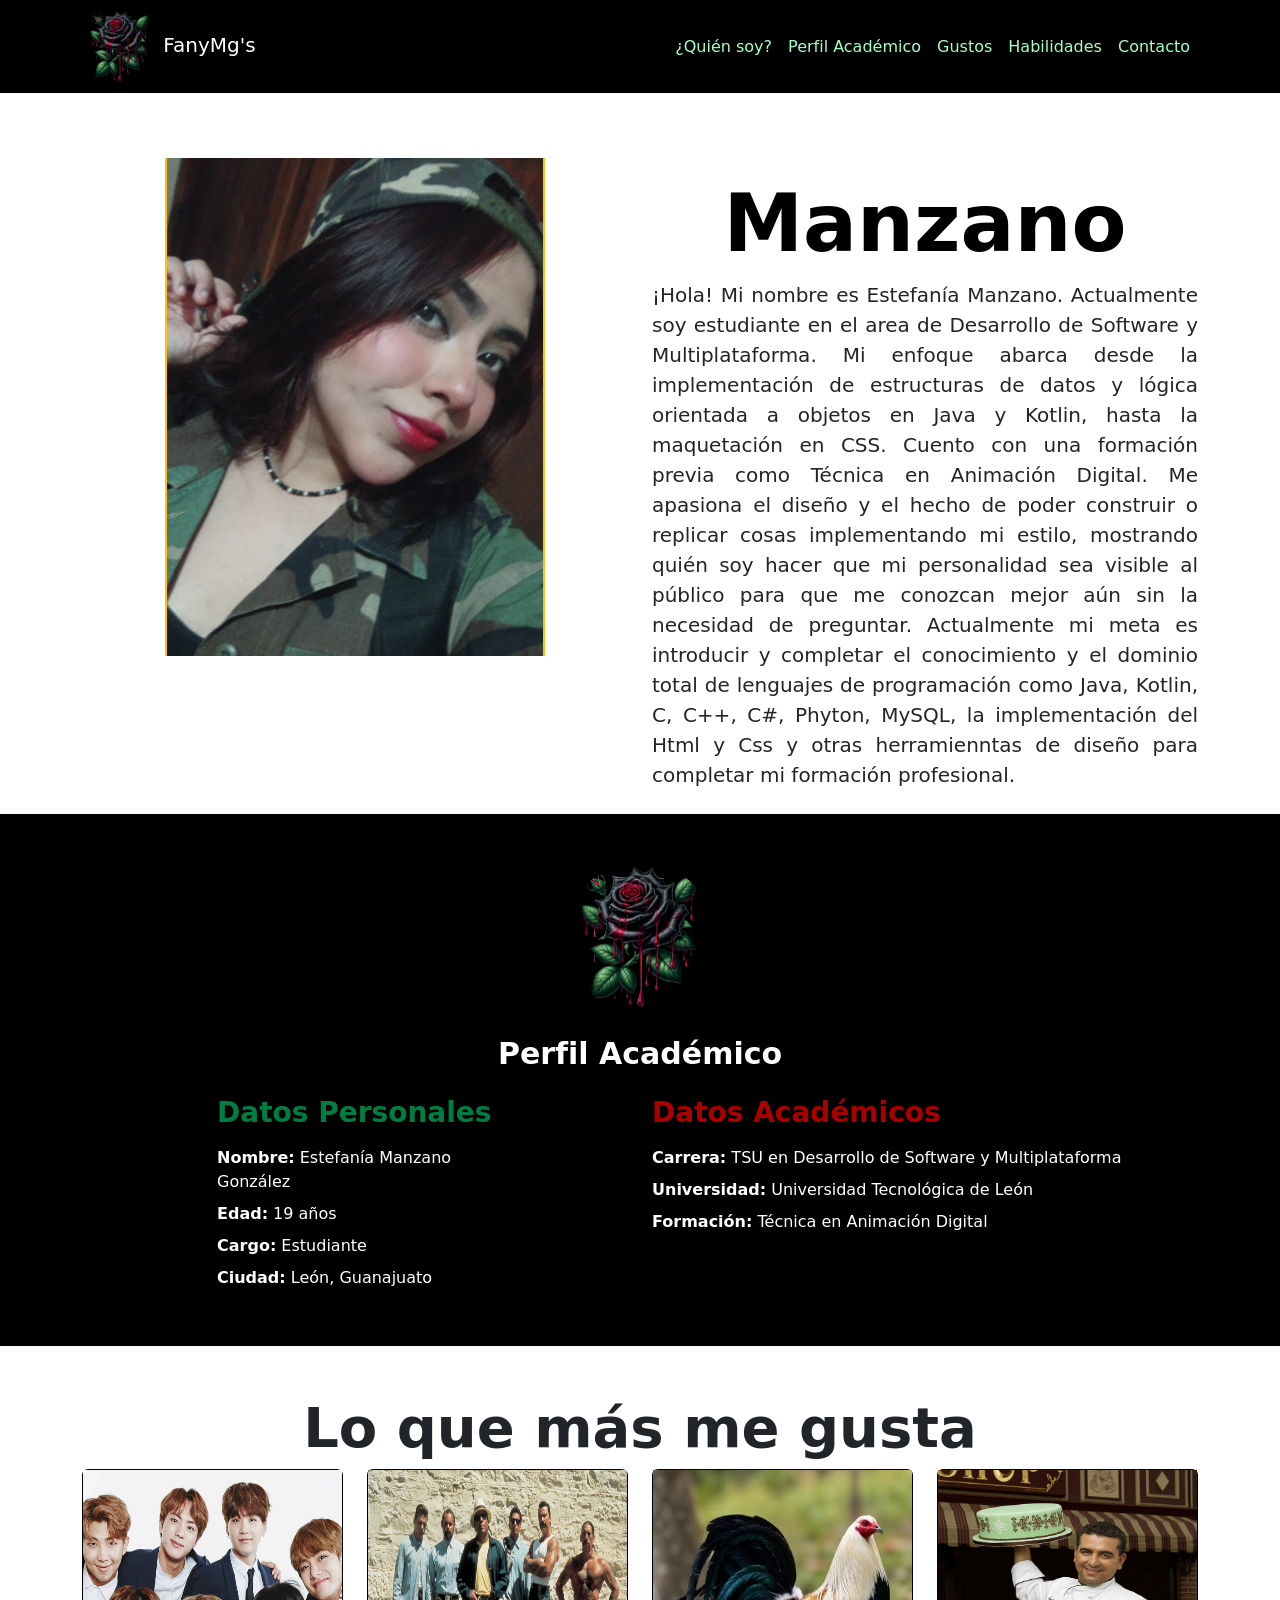
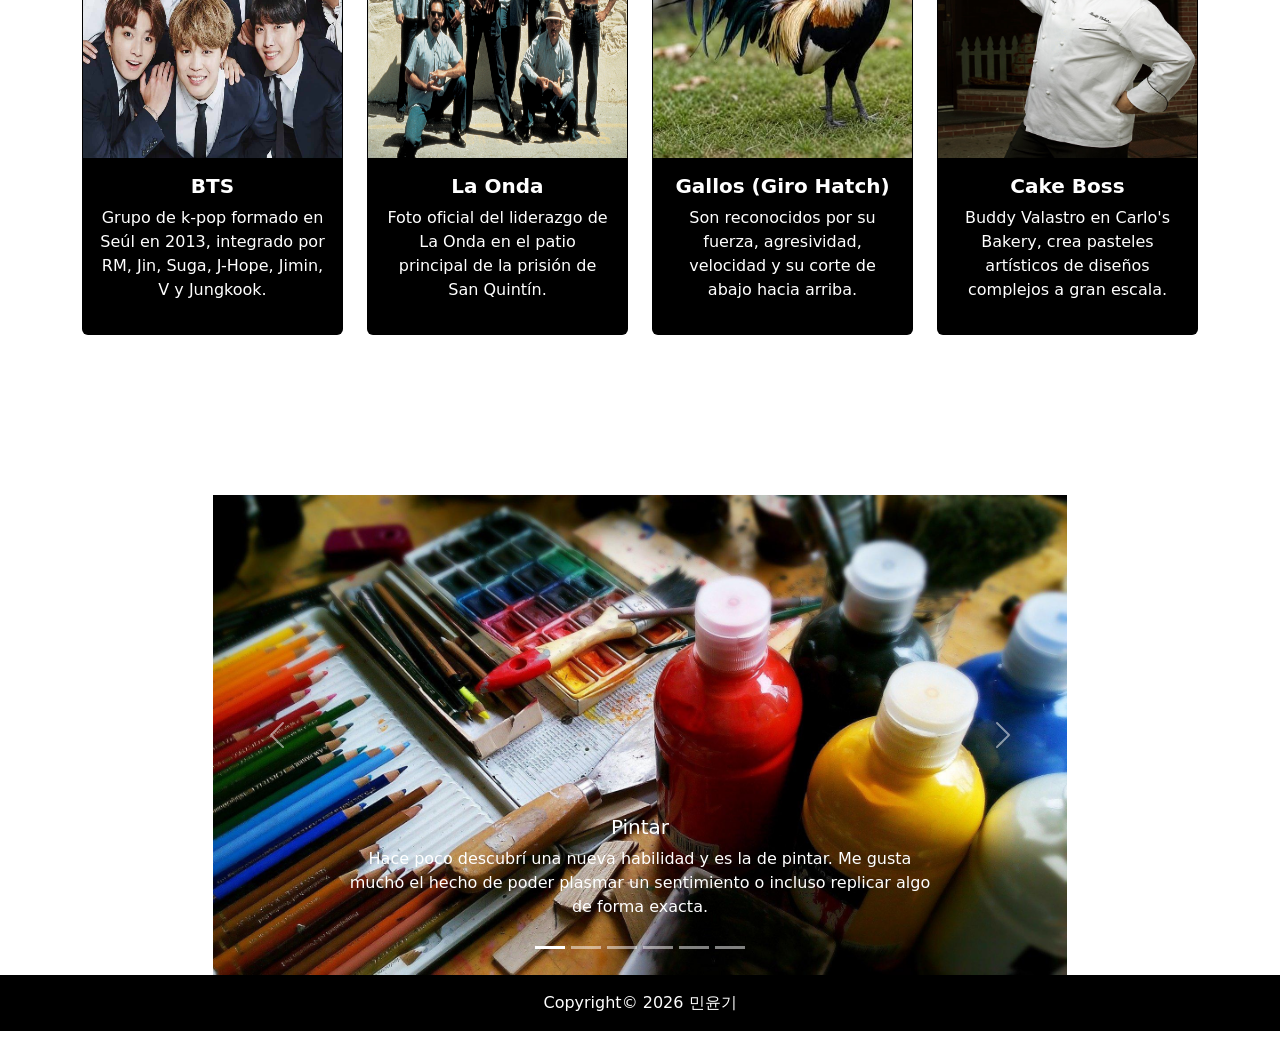
==== index.html @ 8210006c "Entrega del portafolio personal" ====
<!DOCTYPE html>
<html lang="es">

<head>
    <meta charset="UTF-8">
    <meta name="viewport" content="width=device-width, initial-scale=1.0">
    <!--<link href="https://cdn.jsdelivr.net/npm/bootstrap@5.3.8/dist/css/bootstrap.min.css" rel="stylesheet" integrity="sha384-sRIl4kxILFvY47J16cr9ZwB07vP4J8+LH7qKQnuqkuIAvNWLzeN8tE5YBujZqJLB" crossorigin="anonymous">-->
    <link rel="stylesheet" href="css/bootstrap.min.css">
    <link rel="stylesheet" href="css/estilos.css">
    <link rel="shortcut icon" href="iconos/flor.ico" type="image/x-icon">
    <title>FanyMg's</title>
</head>

<body>
    <!--<script src="https://cdn.jsdelivr.net/npm/bootstrap@5.3.8/dist/js/bootstrap.bundle.min.js" integrity="sha384-FKyoEForCGlyvwx9Hj09JcYn3nv7wiPVlz7YYwJrWVcXK/BmnVDxM+D2scQbITxI" crossorigin="anonymous"></script>-->
    <script src="js/bootstrap.min.js"></script>
    <header class="navbar navbar-expand-lg bg-black py-1 navbar-dark fixed-top">
        <nav class="container">
            <a class="navbar-brand" href="#">
                <img src="imagenes/flor.png" alt="Logo" class="d-inline-block align-text-middle logotipo">
                FanyMg's
            </a>
            <button class="navbar-toggler" type="button" data-bs-toggle="collapse" data-bs-target="#navbarNavAltMarkup"
                aria-controls="navbarNavAltMarkup" aria-expanded="false" aria-label="Toggle navigation">
                <span class="navbar-toggler-icon"></span>
            </button>
            <div class="collapse navbar-collapse" id="navbarNavAltMarkup">
                <div class="navbar-nav ms-auto">
                    <a class="nav-link" href="#quien">¿Quién soy?</a>
                    <a class="nav-link" href="#perfil">Perfil Académico</a>
                    <a class="nav-link" href="#gustos">Gustos</a>
                    
                    <a class="nav-link" href="#habilidades">Habilidades</a>
                    <a class="nav-link" href="contacto.html">Contacto</a>
                </div>
            </div>
        </nav>
    </header>

    <section id="quien" class="container py-2 pt-5">
        <div class="row">
            <figure class="col-lg-6 col-md-10 offset-md-1 offset-lg-0">
                <img src="imagenes/yo2.jpg" alt="yo"
                    class="image-yo img-fluid border-start border-end border-2 border-warning " id="yopi">
            </figure>
            
            <article class="col-lg-6 col-md-10 offset-md-1 offset-lg-0 pt-md-5 text-center text-lg-end">
                <h1 class="display-4 fw-bold text-black text-center" id="h1">Manzano</h1>
                <p id="parrafo" class="collapse d-lg-block ">¡Hola! Mi nombre es Estefanía Manzano.
                    Actualmente soy estudiante en el area de Desarrollo de Software y Multiplataforma.
                    Mi enfoque abarca desde la implementación de estructuras de datos y lógica orientada a objetos en
                    Java y Kotlin, hasta la maquetación en CSS.

                    Cuento con una formación previa como Técnica en Animación Digital.
                    Me apasiona el diseño y el hecho de poder construir o replicar cosas implementando mi estilo,
                     mostrando quién soy hacer que mi personalidad sea visible al público para que me conozcan mejor aún sin la necesidad de preguntar.
                    Actualmente mi meta es introducir y completar el conocimiento y el dominio total de lenguajes de
                    programación como Java, Kotlin, C, C++, C#, Phyton, MySQL, la implementación del Html y Css y otras
                    herramienntas de diseño para completar mi formación profesional.</p>
                <a class="btn btn-primary d-lg-none" data-bs-toggle="collapse" href="#parrafo" role="button"
                    aria-expanded="false" aria-controls="parrafo">
                    Leer más...
                </a>
            </article>
        </div>
    </section>

    <section id="perfil" class="bg-black text-center text-white py-5 pt-5">
        <article class="container">
            <img src="imagenes/flor.png" alt="miPerfil" class="img-fluid rounded-circle mb-4 d-none d-lg-inline" id="florcilla">
             <h1 class="fw-bold text-white text-center mb-4" id="pa">Perfil Académico</h1>
              <div class="row">
                 <article class="col-lg-5 col-md-6 mb-4 mb-md-0 text-center text-lg-start" id="cpersonal">
                    <h3 class="fw-bold mb-3" id="Dper">Datos Personales</h3>
                        <p class="mb-2"><span class="fw-bold">Nombre:</span> Estefanía Manzano González</p>
                        <p class="mb-2"><span class="fw-bold">Edad:</span> 19 años</p>
                        <p class="mb-2"><span class="fw-bold">Cargo:</span> Estudiante</p>
                        <p class="mb-2"><span class="fw-bold">Ciudad:</span> León, Guanajuato</p>
                </article>
                <article class="col-lg-6 col-md-6 text-center text-lg-start" id="cAcademico">
                    <h3 class="fw-bold mb-3" id="DatosA">Datos Académicos</h3>
                        <p class="mb-2"><span class="fw-bold">Carrera:</span> TSU en Desarrollo de Software y Multiplataforma</p>
                        <p class="mb-2"><span class="fw-bold">Universidad:</span> Universidad Tecnológica de León</p>
                        <p class="mb-2"><span class="fw-bold">Formación:</span> Técnica en Animación Digital</p>
                </article>
            </div>
        </article>
    </section>

     <!-- BTS -->
    <section id="gustos" class="container py-5 pt-5">
        <h1 class="display-4 fw-bold text-center text-info-black">Lo que más me gusta</h1>
        <div class="row">
            <article class="col-10 offset-1 col-md-6 offset-md-0 col-lg-3">
                <div class="card bg-black">
                    <img src="imagenes/bts.jpg" class="image-bt" alt="BTS">
                    <div class="card-body">
                        <h5 class="card-title fw-bold text-start text-lg-center text-white">BTS</h5>
                        <p class="card-text d-none d-lg-flex text-center text-white">
                            Grupo de k-pop formado en Seúl en 2013,
                             integrado por RM, Jin, Suga, J-Hope, Jimin, V y Jungkook.
                        </p>
                        <a href="#" class="btn btn-primary d-lg-none" data-bs-toggle="modal"
                            data-bs-target="#bts">jk</a>

                    </div>
                </div>
            </article>

            <!-- VL -->
            <article class="col-10 offset-1 col-md-6 offset-md-0 col-lg-3">
                <div class="card bg-black">
                    <img src="imagenes/VL.jpg" class="image-vl" alt="VL">
                    <div class="card-body">
                        <h5 class="card-title fw-bold text-start text-lg-center text-white">La Onda</h5>
                        <p class="card-text d-none d-lg-flex text-center text-white">
                            Foto oficial del liderazgo de La Onda en el patio principal de la prisión de San Quintín.
                        </p>
                        <a href="#" class="btn btn-primary d-lg-none" data-bs-toggle="modal"
                            data-bs-target="#vl">VL</a>
                    </div>
                </div>
            </article>

             <!-- gallo -->

            <article class="col-10 offset-1 col-md-6 offset-md-0 col-lg-3">
                <div class="card bg-black">
                    <img src="imagenes/gallo.jpg" class="image-gr" alt="gallo">
                    <div class="card-body">
                        <h5 class="card-title fw-bold text-start text-lg-center text-white">Gallos (Giro Hatch)</h5>
                        <p class="card-text d-none d-lg-flex text-center text-white">
                            Son reconocidos por su fuerza, agresividad,
                             velocidad y su corte de abajo hacia arriba.
                        </p>
                        <a href="#" class="btn btn-primary d-lg-none" data-bs-toggle="modal"
                            data-bs-target="#giro">giro</a>

                    </div>
                </div>
            </article>

            <!-- CAKE -->
            <article class="col-10 offset-1 col-md-6 offset-md-0 col-lg-3">
                <div class="card bg-black">
                    <img src="imagenes/bob.jpg" class="image-cb" alt="CB">
                    <div class="card-body">
                        <h5 class="card-title fw-bold text-start text-lg-center text-white">Cake Boss</h5>
                        <p class="card-text d-none d-lg-flex text-center text-white">
                            Buddy Valastro en Carlo's Bakery, crea pasteles artísticos de diseños complejos a gran escala.
                        </p>
                        <a href="#" class="btn btn-primary d-lg-none" data-bs-toggle="modal"
                            data-bs-target="#cb">CB</a>
                    </div>
                </div>
            </article>

        </div>
    </section>
   
    <section id="habilidades">
         <h1 class="display-4 fw-bold text-white text-center" id="h1">Habilidades</h1>
        <div id="carrusel" class="carousel slide mt-3 col-8 offset-2">
            <div class="carousel-indicators">
                <button type="button" data-bs-target="#carrusel" data-bs-slide-to="0" class="active" aria-current="true"
                    aria-label="Slide 1"></button>
                <button type="button" data-bs-target="#carrusel" data-bs-slide-to="1" aria-label="Slide 2"></button>
                <button type="button" data-bs-target="#carrusel" data-bs-slide-to="2" aria-label="Slide 3"></button>
                <button type="button" data-bs-target="#carrusel" data-bs-slide-to="3" aria-label="Slide 4"></button>
                <button type="button" data-bs-target="#carrusel" data-bs-slide-to="3" aria-label="Slide 4"></button>
                <button type="button" data-bs-target="#carrusel" data-bs-slide-to="3" aria-label="Slide 4"></button>
            </div>
            <div class="carousel-inner">
                <div class="carousel-item active">
                    <img src="imagenes/habilidad01.jpg" class="d-block w-100 img-fluid" alt="pintura">
                    <div class="carousel-caption d-none d-md-block">
                        <h5 class="text-white">Pintar</h5>
                        <p>Hace poco descubrí una nueva habilidad y es la de pintar. Me gusta mucho el hecho de poder plasmar un sentimiento o incluso replicar algo de forma exacta.</p>
                    </div>
                </div>
                <div class="carousel-item">
                    <img src="imagenes/habilidad02.jpg" class="d-block w-100" alt="carro">
                    <div class="carousel-caption d-none d-md-block">
                        <h5 class="text-white">Conducir</h5>
                        <p>Tengo la habilidad de poder manipular una unidad de transporte estandar</p>
                    </div>
                </div>
                <div class="carousel-item">
                    <img src="imagenes/habilidad03.jpg" class="d-block w-100" alt="comida" id="food">
                    <div class="carousel-caption d-none d-md-block">
                        <h5 class="text-white">Cocinar</h5>
                        <p>Una habilidad más es crear nuevas combinaciones en tanto a comida y postres</p>
                    </div>
                </div>
                <div class="carousel-item">
                    <img src="imagenes/habilidad04.jpg" class="d-block w-100" alt="informacion">
                    <div class="carousel-caption d-none d-md-block">
                        <h5 class="text-white">Obtener información </h5>
                        <p>Desde siempre he tenido la habilidad de buscar información y obtener datos de temas, peronas o casos de interes
                            .
                        </p>
                    </div>
                </div>
            </div>
            <button class="carousel-control-prev" type="button" data-bs-target="#carrusel" data-bs-slide="prev">
                <span class="carousel-control-prev-icon" aria-hidden="true"></span>
                <span class="visually-hidden">Previous</span>
            </button>
            <button class="carousel-control-next" type="button" data-bs-target="#carrusel" data-bs-slide="next">
                <span class="carousel-control-next-icon" aria-hidden="true"></span>
                <span class="visually-hidden">Next</span>
            </button>
        </div>
    </section>

    <footer class="container-fluid bg-black text-white text-center " id="copyPrincipal">
        <p class="py-3"><span id="derechos">Copyright©️ 2026 민윤기</span></p>
    </footer>

</body>
</html>
---- css/estilos.css ----
@import url('https://fonts.googleapis.com/css2?family=Libre+Caslon+Condensed:ital,wght@0,400..700;1,400..700&family=Oswald:wght@200..700&family=Playfair+Display:ital,wght@0,400..900;1,400..900&family=Plus+Jakarta+Sans:ital,wght@0,200..800;1,200..800&display=swap');
@import url('https://fonts.googleapis.com/css2?family=Libre+Caslon+Condensed:ital,wght@0,400..700;1,400..700&family=Oswald:wght@200..700&family=Playfair+Display:ital,wght@0,400..900;1,400..900&family=Plus+Jakarta+Sans:ital,wght@0,200..800;1,200..800&display=swap');

 @font-face {
    font-family: "Bubbler";
    src: url("../font/BubblerOne/Regular.ttf");
 }
 
 @font-face {
    font-family: "letrilla";
    src: url("../font/Grunge-Social-Media.ttf");
 }

.logotipo{
    width: 75px;
  
}

 nav.t{
    width: 75px;
}
.nav-link{
    color: rgb(163, 255, 200)
}
 .nav-link:hover{
    color: rgba(255, 255, 255);
}

#quien{
    margin-top: 5rem !important;
 
}

 .image-bt{
   width: 100%;
   height: 18rem;
 }
  .image-gr{
   width: 100%;
   height: 18rem;
 }
 .image-vl{
   width: 100%;
   height: 18rem;
 }
  .image-cb{
   width: 100%;
   height: 18rem;
 }
 #mapa{
   height: 300px;
 }

  #carrusel img{
   min-width: 320px;
  }

.icono {
   display: inline-block;
   font-family: "Fuente";
   font-size: 2.2rem;
   color: #000;
   text-decoration: none;
}


#menu_contact{
    background: url(../image/pxfuel.jpg) no-repeat fixed;
    background-size: cover;
}

    #glass_estilo{
        width: 50%;
        margin: 0 auto;
        background-color: rgb(255, 255, 255, 0.3);
        border: 1px solid;
        padding: 25px;
        backdrop-filter: blur(20px);
    }

        input{
            width: 90%;
            font-size: 1rem;
            color: #4c0000;
            margin: 10px;
            padding: 8px;
            border: none;

        }
            input:focus{
                
                outline: 0px;
                background-color: #7cffc8;
                color: #000;
            }

            input[type="submit"]{
                font-family: Bubbler,cursive;
                color: #000000;
                letter-spacing: 2px;
                background-color: #007d40;
                width: 130px;
                font-weight: bold;
                border-radius: 10px;

            }

            input[type="submit"]:hover{
                background-color: #fff;
                color: #000;
                cursor: pointer;
            }

        #mapa{
            width: 100%;
            height: 300px;
            margin-top: 60px;
        }
#yopi{
    max-width: 380px; 
    width: 100%;
    height: auto;
    display: block;
    margin: 0 auto;
    margin-top: 30px;
}

#parrafo {
    text-align: justify;
    font-size: 20px;
}
#h1{
    font-size: 80px;
}
#pa{
    font-size: 30px;
}
#fila-perfil {
    max-width: 700px;
    margin: 0 auto;    
}
#florcilla{
    width: 150px; 
}

#cpersonal{
    max-width: 300px;
    margin: 0 auto;
}
#cAcademica{
    max-width: 700px;
    margin: 0 auto;
}
#Dper{
    color: #007d40;
}
#DatosA{
    color: #ab0000;
}
.btn-primary {
    background-color: #000000 !important;
    border-color: #000000 !important;
}

.btn-primary:hover {
    background-color: #333333 !important;
    border-color: #333333 !important;
}

#foof{
    width: 80%;

}
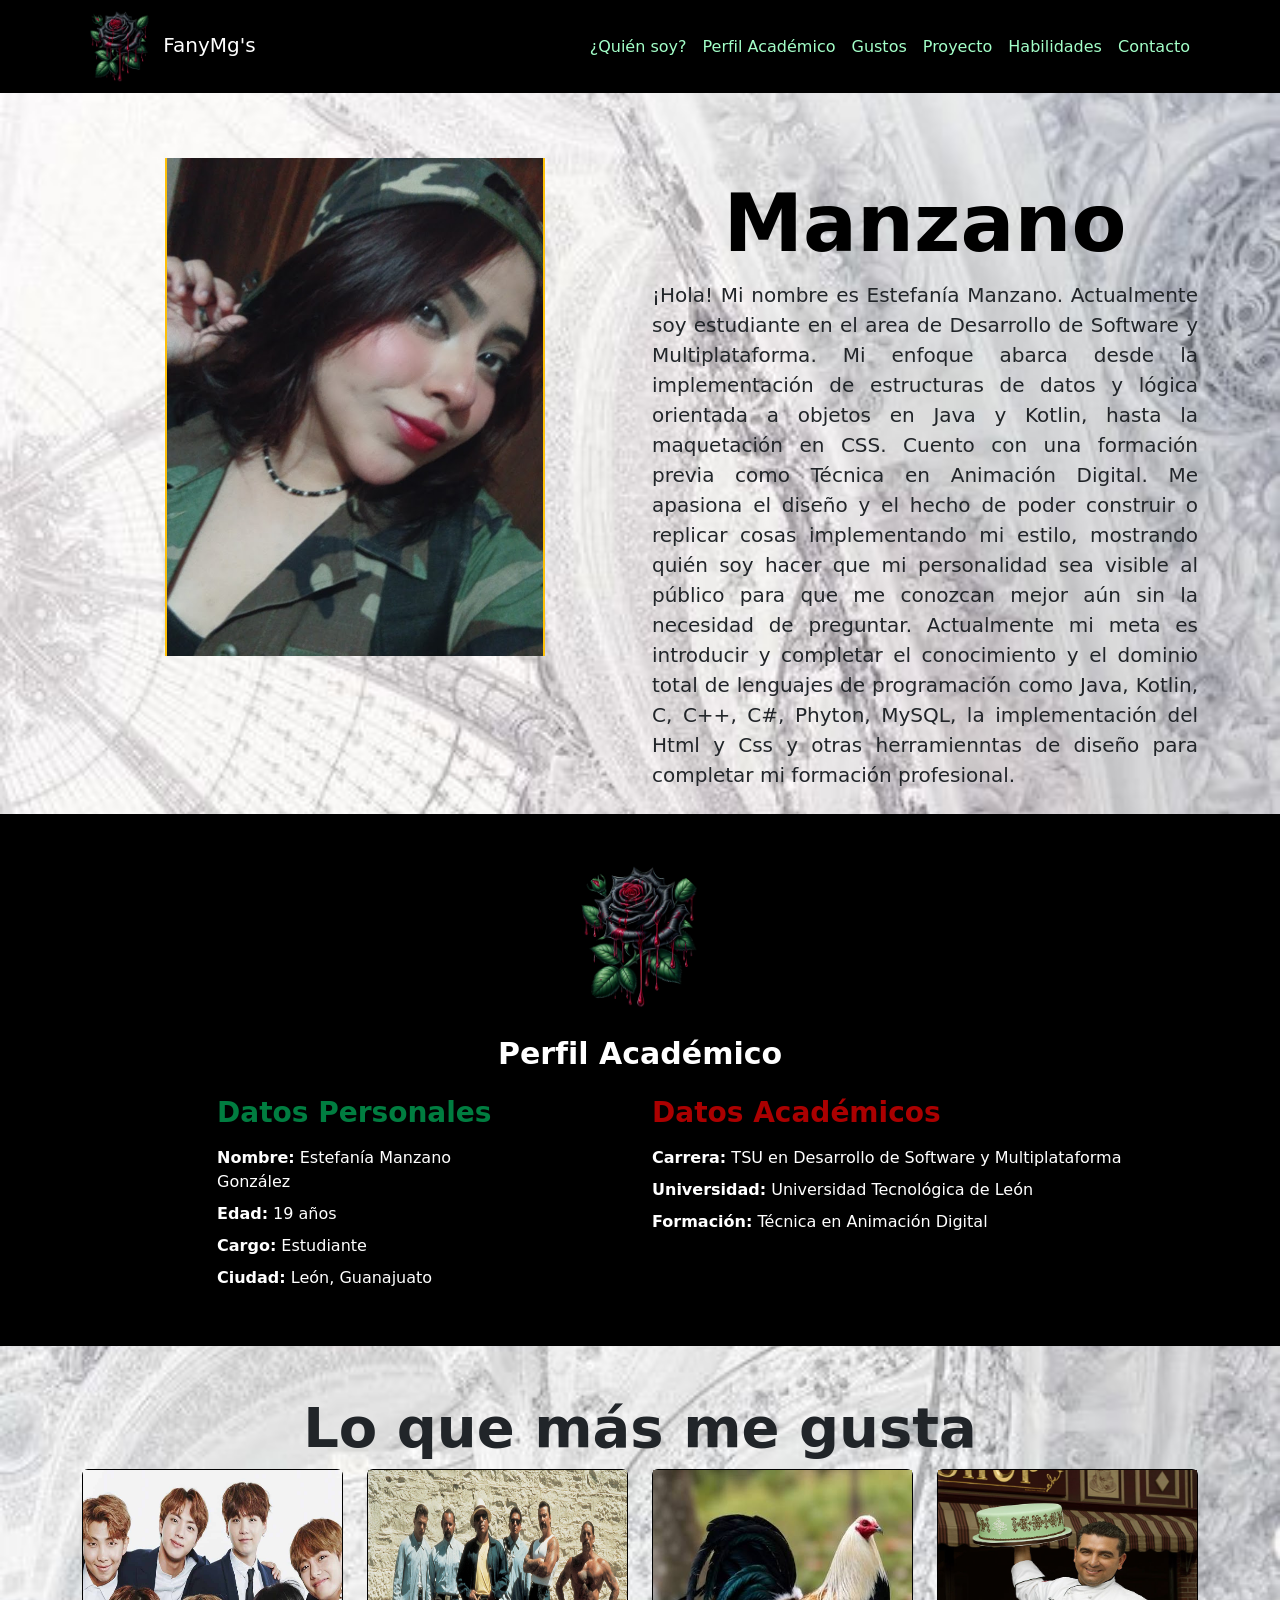
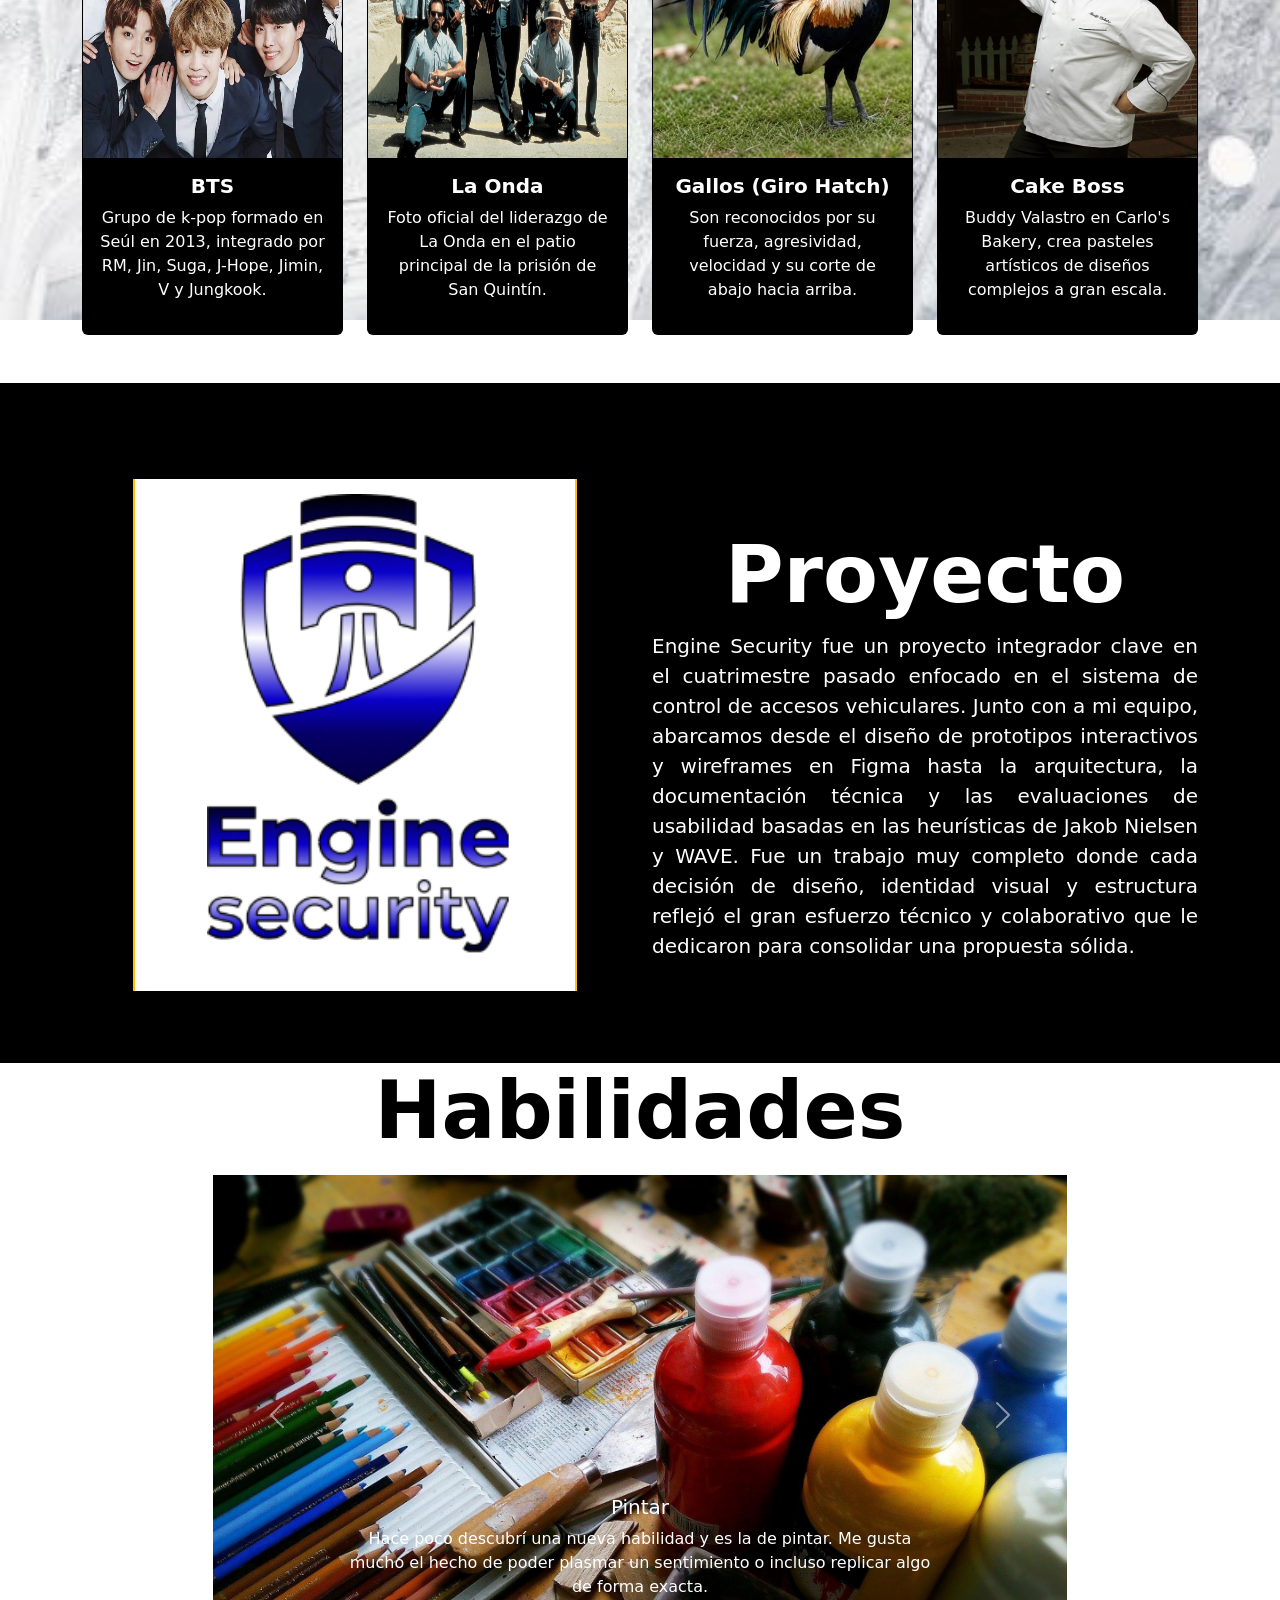
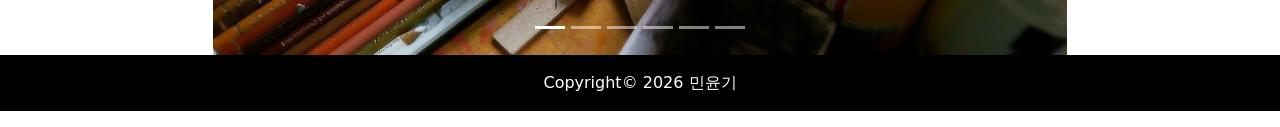
==== commit aaaa6eae: "." ====
--- a/index.html
+++ b/index.html
@@ -11,7 +11,7 @@
     <title>FanyMg's</title>
 </head>
 
-<body>
+<body id="fondo">
     <!--<script src="https://cdn.jsdelivr.net/npm/bootstrap@5.3.8/dist/js/bootstrap.bundle.min.js" integrity="sha384-FKyoEForCGlyvwx9Hj09JcYn3nv7wiPVlz7YYwJrWVcXK/BmnVDxM+D2scQbITxI" crossorigin="anonymous"></script>-->
     <script src="js/bootstrap.min.js"></script>
     <header class="navbar navbar-expand-lg bg-black py-1 navbar-dark fixed-top">
@@ -29,7 +29,7 @@
                     <a class="nav-link" href="#quien">¿Quién soy?</a>
                     <a class="nav-link" href="#perfil">Perfil Académico</a>
                     <a class="nav-link" href="#gustos">Gustos</a>
-                    
+                    <a class="nav-link" href="#exper">Proyecto</a>
                     <a class="nav-link" href="#habilidades">Habilidades</a>
                     <a class="nav-link" href="contacto.html">Contacto</a>
                 </div>
@@ -157,9 +157,34 @@
 
         </div>
     </section>
+
+    <section  id="perfil" class="bg-black text-center text-white py-5 pt-5">
+     <section id="exper" class="container py-2 pt-5">
+        <div class="row">
+            <figure class="col-lg-6 col-md-10 offset-md-1 offset-lg-0">
+                <img src="imagenes/experiencia.png" alt="yo"
+                    class="image-yo img-fluid border-start border-end border-2 border-warning " id="experiencia">
+            </figure>
+            
+            <article class="col-lg-6 col-md-10 offset-md-1 offset-lg-0 pt-md-5 text-center text-lg-end">
+                <h1 class="display-4 fw-bold text-white text-center" id="h1">Proyecto</h1>
+                <p id="parrafo" class="collapse d-lg-block ">Engine Security fue un proyecto integrador clave en el cuatrimestre
+                     pasado enfocado en el sistema de control de accesos vehiculares.
+                     Junto con a mi equipo, abarcamos desde el diseño de prototipos interactivos y wireframes en Figma hasta la arquitectura, 
+                     la documentación técnica y las evaluaciones de usabilidad basadas en las heurísticas de Jakob Nielsen y WAVE. 
+                     Fue un trabajo muy completo donde cada decisión de diseño, identidad visual y estructura reflejó el gran esfuerzo técnico y 
+                     colaborativo que le dedicaron para consolidar una propuesta sólida.</p>
+                <a class="btn btn-primary d-lg-none" data-bs-toggle="collapse" href="#parrafo" role="button"
+                    aria-expanded="false" aria-controls="parrafo">
+                    Leer más...
+                </a>
+            </article>
+        </div>
+    </section>
+    </section>
    
     <section id="habilidades">
-         <h1 class="display-4 fw-bold text-white text-center" id="h1">Habilidades</h1>
+         <h1 class="display-4 fw-bold text-black text-center" id="h1">Habilidades</h1>
         <div id="carrusel" class="carousel slide mt-3 col-8 offset-2">
             <div class="carousel-indicators">
                 <button type="button" data-bs-target="#carrusel" data-bs-slide-to="0" class="active" aria-current="true"
@@ -213,7 +238,7 @@
         </div>
     </section>
 
-    <footer class="container-fluid bg-black text-white text-center " id="copyPrincipal">
+    <footer class="container-fluid bg-black text-white text-center " id="copyContacto">
         <p class="py-3"><span id="derechos">Copyright©️ 2026 민윤기</span></p>
     </footer>
 
--- a/css/estilos.css
+++ b/css/estilos.css
@@ -11,6 +11,12 @@
     src: url("../font/Grunge-Social-Media.ttf");
  }
 
+body {
+    background: url(../imagenes/fondo.jpg) no-repeat fixed;
+    background-size: cover;
+    margin: 0;
+    padding: 0;
+}
 .logotipo{
     width: 75px;
   
@@ -63,59 +69,64 @@
    text-decoration: none;
 }
 
-
 #menu_contact{
-    background: url(../image/pxfuel.jpg) no-repeat fixed;
-    background-size: cover;
+    
+    margin-top: 0px !important;
 }
 
-    #glass_estilo{
-        width: 50%;
-        margin: 0 auto;
-        background-color: rgb(255, 255, 255, 0.3);
-        border: 1px solid;
-        padding: 25px;
-        backdrop-filter: blur(20px);
-    }
+#glass_estilo{
+    width: 50%;
+    margin: 0 auto;
+    margin: 20px auto;
+    background-color: rgba(0, 0, 0.163);
+    border: 1px solid;
+    padding: 25px;
+    backdrop-filter: blur(20px);
+    text-align: center; 
+}
 
-        input{
-            width: 90%;
-            font-size: 1rem;
-            color: #4c0000;
-            margin: 10px;
-            padding: 8px;
-            border: none;
+input{
+    width: 90%;
+    font-size: 1rem;
+    color: #be0000;
+    margin: 10px auto; 
+    padding: 8px;
+    border: none;
+    display: block;   
+}
 
-        }
-            input:focus{
-                
-                outline: 0px;
-                background-color: #7cffc8;
-                color: #000;
-            }
+input:focus{
+    outline: 0px;
+    background-color: #7cffc8;
+    color: #000;
+}
 
-            input[type="submit"]{
-                font-family: Bubbler,cursive;
-                color: #000000;
-                letter-spacing: 2px;
-                background-color: #007d40;
-                width: 130px;
-                font-weight: bold;
-                border-radius: 10px;
+input[type="submit"]{
+    font-family: Bubbler,cursive;
+    color: #000000;
+    letter-spacing: 2px;
+    background-color: #00b75e;
+    width: 130px;
+    font-weight: bold;
+    border-radius: 10px;
+    margin: 10px auto; 
+    display: block;    
+}
 
-            }
+input[type="submit"]:hover{
+    background-color: #a50000;
+    color: #000;
+    cursor: pointer;
+}
 
-            input[type="submit"]:hover{
-                background-color: #fff;
-                color: #000;
-                cursor: pointer;
-            }
+#mapa{
+    width: 100%;
+    height: 300px;
+    margin-top: 60px;
+    margin-bottom: 0px;
+    display: block;
+}
 
-        #mapa{
-            width: 100%;
-            height: 300px;
-            margin-top: 60px;
-        }
 #yopi{
     max-width: 380px; 
     width: 100%;
@@ -171,4 +182,13 @@
     width: 80%;
 
 }
+#mi-foot {
+    background-color: #000000;
+    padding-top: 20px;
+    padding-bottom: 20px; 
+    margin-bottom: 0px !important;
+}
+#copyContacto{
 
+}
+
